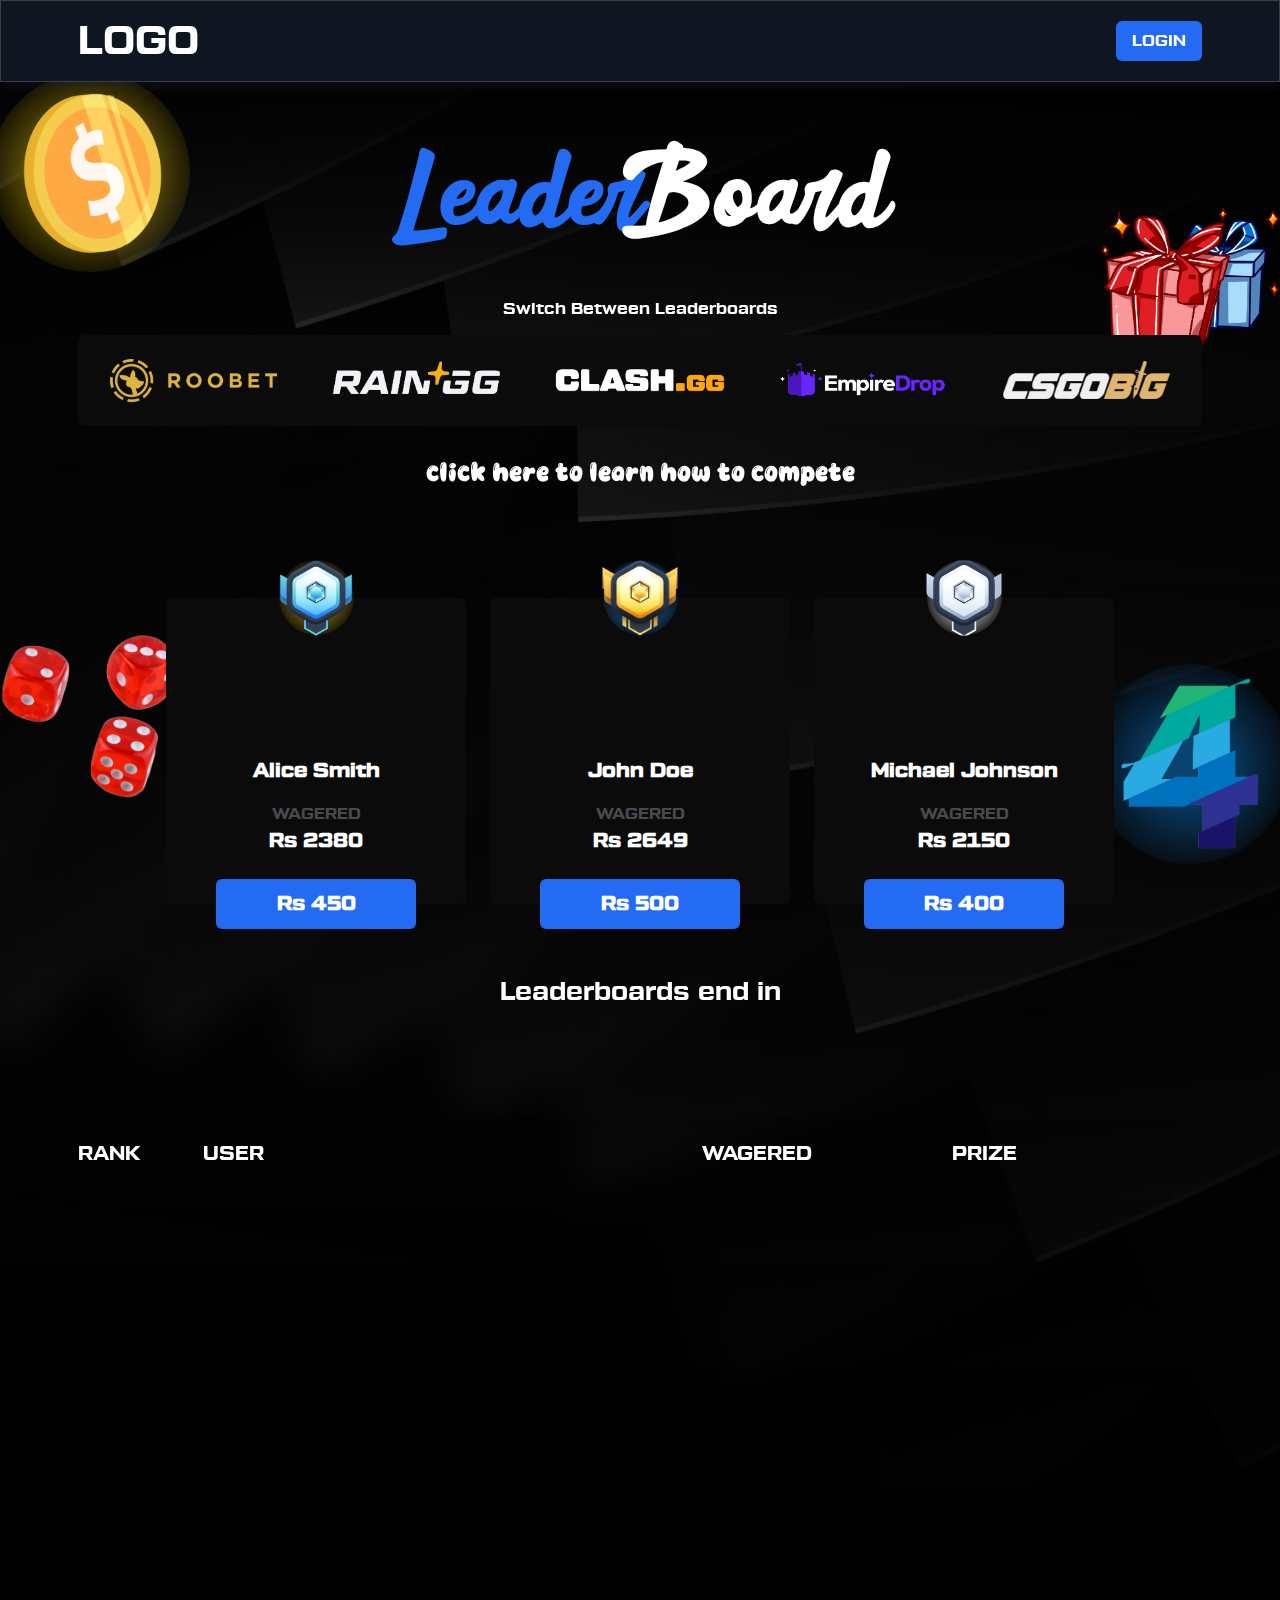
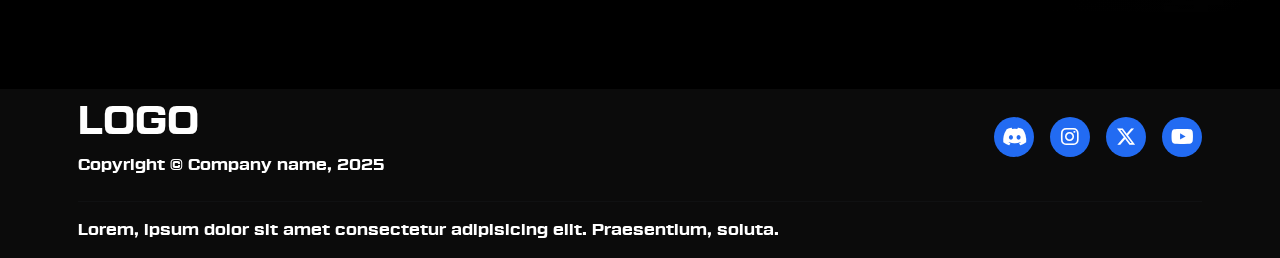
==== casesgg.html @ 365ee8fd "masssssssive upgrade" ====
<!DOCTYPE html>
<html lang="en">
  <head>
    <meta charset="UTF-8" />
    <meta name="viewport" content="width=device-width, initial-scale=1.0" />
    <title>Leadership board | CasesGG</title>
    <link
      rel="stylesheet"
      href="https://cdn.jsdelivr.net/npm/bootstrap@5.3.3/dist/css/bootstrap.min.css"
    />
    <!-- Owl Carousel CSS -->
    <link
      rel="stylesheet"
      href="https://cdnjs.cloudflare.com/ajax/libs/OwlCarousel2/2.3.4/assets/owl.carousel.min.css"
    />
    <link
      rel="stylesheet"
      href="https://cdnjs.cloudflare.com/ajax/libs/OwlCarousel2/2.3.4/assets/owl.theme.default.min.css"
    />
    <!--  -->
    <link rel="stylesheet" href="./assets/css/style.css" />
    <link rel="stylesheet" href="./assets/css/casesgg.css" />
    <!--  -->
    <link
      rel="stylesheet"
      href="https://cdnjs.cloudflare.com/ajax/libs/font-awesome/6.7.2/css/all.min.css"
      integrity="sha512-Evv84Mr4kqVGRNSgIGL/F/aIDqQb7xQ2vcrdIwxfjThSH8CSR7PBEakCr51Ck+w+/U6swU2Im1vVX0SVk9ABhg=="
      crossorigin="anonymous"
      referrerpolicy="no-referrer"
    />
    <!--  -->
    <link href="https://unpkg.com/aos@2.3.1/dist/aos.css" rel="stylesheet" />
    <!--  -->
  </head>
  <body>
    <!--  -->
    <nav
      class="nav-bar container-fluid p-0"
      data-aos="fade-down"
      data-aos-duration="1500"
    >
      <div class="container navbar-flex py-3 px-2">
        <div>
          <h1 class="logo tactic-font">LOGO</h1>
        </div>
        <div class="nav-login-btn">
          <p>Login</p>
        </div>
      </div>
    </nav>
    <!--  -->

    <!--  -->
    <div class="container-fluid p-0 flying-objects-container">
      <!--  -->
      <div class="object object1" data-aos="zoom-in" data-aos-duration="1500">
        <img src="./assets/images/objects/roobet/coin.png" alt="" />
      </div>
      <div class="object object2" data-aos="zoom-in" data-aos-duration="1500">
        <img src="./assets/images/objects/roobet/gift.png" alt="" />
      </div>
      <div class="object object3" data-aos="zoom-in" data-aos-duration="1500">
        <img src="./assets/images/objects/roobet/dice.png" alt="" />
      </div>
      <div class="object object4" data-aos="zoom-in" data-aos-duration="1500">
        <img src="./assets/images/objects/roobet/number.png" alt="" />
      </div>
      <!--  -->

      <div class="container py-4 px-2 pb-0" style="overflow-x: hidden">
        <h1 class="main-title">
          <span
            class="color1-text d-inline-block"
            data-aos="fade-right"
            data-aos-duration="1500"
            >Leader</span
          ><span
            class="d-inline-block"
            data-aos="fade-left"
            data-aos-duration="1500"
            >Board</span
          >
        </h1>

        <div class="text-center mt-2">
          <h2 class="switch-h2">Switch Between Leaderboards</h2>
          <div class="owl-carousel tabs"></div>
          <h2
            class="glass-hover-button"
            data-bs-toggle="modal"
            data-bs-target="#exampleModal"
          >
            click here to learn how to compete
          </h2>
        </div>
      </div>
      <!--  -->

      <!--  -->
      <div class="container winner-grid" id="winner-grid"></div>
      <!--  -->
    </div>

    <!--  -->
    <div class="container py-4 px-2">
      <h2 class="text-center mb-2">Leaderboards end in</h2>

      <div class="timer-flex">
        <div class="timer-box" data-aos="zoom-in" data-aos-duration="1500">
          <h2>26</h2>
          <p>Days</p>
        </div>
        <div class="timer-box" data-aos="zoom-in" data-aos-duration="1500">
          <h2>14</h2>
          <p>Hours</p>
        </div>
        <div class="timer-box" data-aos="zoom-in" data-aos-duration="1500">
          <h2>31</h2>
          <p>Mins</p>
        </div>
        <div class="timer-box" data-aos="zoom-in" data-aos-duration="1500">
          <h2>56</h2>
          <p>secs</p>
        </div>
      </div>
    </div>
    <!--  -->

    <!--  -->
    <div class="container-fluid p-0 black-background">
      <div class="container winner-table-container pt-4 px-2 pb-3">
        <div class="w-100">
          <div class="winners-table-head mb-3">
            <p>Rank</p>
            <p>user</p>
            <p>Wagered</p>
            <p>Prize</p>
          </div>

          <div class="winners-table" id="winners-table">
            <div class="winners-table-body">
              <p><span class="color1-text">#</span> 4</p>
              <p>Winner name</p>
              <p><span class="color1-text">Rs</span> 1234</p>
              <p><span class="color1-text">Rs</span> 1234</p>
            </div>
          </div>
        </div>
      </div>
      <!--  -->
      <footer class="container-fluid footer p-2 pt-0">
        <div class="container p-2">
          <div class="footer-flex">
            <div>
              <h1 class="tactic-font mb-2">LOGO</h1>
              <p>Copyright &copy; Company name, 2025</p>
            </div>
            <div>
              <ul class="social-icons">
                <li>
                  <a href="javascript:void(0)"
                    ><i class="fa-brands fa-discord"></i
                  ></a>
                </li>
                <li>
                  <a href="javascript:void(0)"
                    ><i class="fa-brands fa-instagram"></i
                  ></a>
                </li>
                <li>
                  <a href="javascript:void(0)"
                    ><i class="fa-brands fa-x-twitter"></i
                  ></a>
                </li>
                <li>
                  <a href="javascript:void(0)"
                    ><i class="fa-brands fa-youtube"></i
                  ></a>
                </li>
              </ul>
            </div>
          </div>
          <hr />
          <div>
            <p>
              Lorem, ipsum dolor sit amet consectetur adipisicing elit.
              Praesentium, soluta.
            </p>
          </div>
        </div>
      </footer>
    </div>

    <!--  -->
    <div
      class="modal fade"
      id="exampleModal"
      tabindex="-1"
      aria-labelledby="exampleModalLabel"
      aria-hidden="true"
    >
      <div class="modal-dialog modal-lg modal-dialog-centered">
        <div class="modal-content">
          <div class="modal-header justify-content-between">
            <h2 id="exampleModalLabel">How to compete</h2>
            <button
              class="modal-close-button"
              type="button"
              data-bs-dismiss="modal"
              aria-label="Close"
            >
              <i class="fa-solid fa-circle-xmark"></i>
            </button>
          </div>
          <div class="modal-body">
            <div class="mb-4">
              <h2>Option 1</h2>
              <ul>
                <li>
                  Signup using my code here -
                  <a href="#">https://roobet.com/?ref=gumbo</a>
                </li>
              </ul>
            </div>
            <div class="mb-4">
              <h2>Option 2</h2>
              <ul>
                <li>In the bottom left corner click "REDEEM"</li>
                <li>Type "GUMBO" in the promotional code text box.</li>
                <li>Click "REDEEM"</li>
              </ul>
            </div>
            <p class="text-muted">
              All players who are active and use code "GUMBO" will automatically
              be entered into the Roobet.com Monthly leaderboard.
            </p>
          </div>
        </div>
      </div>
    </div>
    <!--  -->
    <script src="https://cdnjs.cloudflare.com/ajax/libs/jquery/3.6.0/jquery.min.js"></script>
    <script src="https://cdnjs.cloudflare.com/ajax/libs/OwlCarousel2/2.3.4/owl.carousel.min.js"></script>
    <script src="https://cdn.jsdelivr.net/npm/bootstrap@5.3.3/dist/js/bootstrap.bundle.min.js"></script>
    <script src="https://unpkg.com/aos@2.3.1/dist/aos.js"></script>
    <!--  -->
    <script src="./assets/data/tabs.js"></script>
    <script src="./assets/data/winners.js"></script>
    <script>
      AOS.init({
        once: true,
      });
    </script>
  </body>
</html>
---- assets/css/style.css ----
* {
  padding: 0;
  margin: 0;
  box-sizing: border-box;
}
html {
  width: 100%;
  scroll-behavior: smooth;
}
@font-face {
  font-family: "black_street";
  src: url(../fonts/black_street.ttf);
}
@font-face {
  font-family: "tactic";
  src: url(../fonts/tactic.ttf);
}
@font-face {
  font-family: "game_bubble";
  src: url(../fonts/game_bubble.ttf);
}
:root {
  --radius: 6px;
  --transition: all 0.5s ease-in-out;
}
body {
  width: 100%;
  height: auto;
  overflow-x: hidden;
}
img {
  width: 100%;
  height: auto;
  object-fit: cover;
}
.nav-bar {
  box-shadow: rgba(50, 50, 93, 0.25) 0px 6px 12px -2px,
    rgba(0, 0, 0, 0.3) 0px 3px 7px -3px;
  position: sticky;
  top: 0;
  z-index: 10;
  border-radius: 0 !important;
  background: #141d2ebf;
  backdrop-filter: blur(15px);
  border-radius: var(--radius);
  border: 1px solid #ffffff2e;
  color: #fff;
}
.navbar-flex {
  display: flex;
  align-items: center;
  justify-content: space-between;
  margin: 0 auto;
}
.tactic-font {
  font-family: "tactic";
}
.nav-login-btn {
  background: var(--color1);
  border-radius: var(--radius);
  cursor: pointer;
  text-transform: uppercase;
  padding: 8px 16px;
}
h1 {
  font-size: 2.5rem;
  color: #fff;
  margin: 0;
}
h2 {
  font-size: 25px;
  font-family: "tactic";
  color: #fff;
  margin: 0;
}
p,
button,
li,
a,
th,
td {
  font-size: 1rem;
  font-family: "tactic";
  color: #fff;
  margin: 0;
}
.glass-dark {
  background: #141d2ebf;
  backdrop-filter: blur(15px);
  border-radius: var(--radius);
  border: 1px solid #ffffff2e;
  color: #fff;
}
.tabs {
  width: 100% !important;
  display: grid;
  grid-template-columns: repeat(6, 1fr);
  align-items: center;
  justify-content: center;
  gap: 8px;
  border-radius: var(--radius);
  margin: 16px auto 24px;
  padding: 8px;
  background: var(--color2);
  border-radius: var(--radius);
}
.tabs .tab {
  width: 100%;
  height: 75px !important;
  cursor: pointer;
  text-align: center;
  padding: 4px 24px;
  border-radius: var(--radius);
  display: grid;
  place-items: center;
}
.tabs .tab.active {
  background: linear-gradient(var(--color1Dark), var(--color1));
}
.tabs .tab.active img {
  filter: grayscale(1) brightness(100);
}
.tabs .tab h2 {
  text-transform: capitalize;
}
.timer-flex {
  display: flex;
  align-items: center;
  justify-content: center;
  gap: 16px;
}
.timer-box {
  text-align: center;
  width: 75px;
  height: 75px;
  display: flex;
  flex-direction: column;
  align-items: center;
  justify-content: center;
  background: var(--color2);
  border-radius: var(--radius);
}
.timer-box h2 {
  color: var(--color1);
}
.winner-grid {
  display: grid;
  grid-template-columns: repeat(3, minmax(250px, 300px));
  align-items: center;
  justify-content: center;
  gap: 24px;
  padding: 100px 8px 50px;
}
.winner-card {
  padding: 8px 8px 48px;
  position: relative;
  text-align: center;
  background: var(--color2);
  border-radius: var(--radius);
}
.rank {
  position: absolute;
  top: 0;
  left: 50%;
  transform: translate(-50%, -50%);
  width: 75px;
  height: 75px;
  display: grid;
  place-items: center;
}
.rank::before {
  content: "";
  position: absolute;
  top: 50%;
  left: 50%;
  width: 75px;
  height: 75px;
  border-radius: 50%;
  transform: translate(-50%, -50%);
  z-index: -1;
  opacity: 0.8;
  animation: glowEffect 1.5s infinite alternate ease-in-out;
}
.rank1::before {
  background: radial-gradient(circle, #1b98ff 20%, #ffd70000 80%);
}
.rank2::before {
  background: radial-gradient(circle, #ffd700b3 20%, #ffd70000 80%);
}
.rank3::before {
  background: radial-gradient(circle, #fff 20%, #ffd70000 80%);
}
.rank img {
  width: 75px !important;
  height: 75px !important;
}
.winner-img {
  width: 100px;
  height: 100px;
  margin: 42px auto 8px;
  border-radius: 50%;
  overflow: hidden;
}
.winner-name,
.winner-wagered {
  font-weight: bold;
  font-size: 20px;
}
.color1-text {
  color: var(--color1);
}
.prize-box {
  position: absolute;
  bottom: 0;
  left: 50%;
  transform: translate(-50%, 50%);
  background: var(--color1);
  width: 200px;
  padding: 8px;
  border-radius: var(--radius);
  border: 2px solid var(--color1);
}
.winner-grid .order-md-2 {
  transform: translateY(-50px);
}
.winner-table-container {
  width: 100%;
  overflow-x: auto;
  overflow-y: hidden;
}
.winners-table {
  width: 100%;
}
.winners-table-head,
.winners-table-body {
  display: grid;
  grid-template-columns: 1fr 4fr 2fr 2fr;
}
.winners-table-head p {
  text-transform: uppercase;
  font-size: 20px;
}
.winners-table-body {
  padding: 16px 8px;
  background: var(--color2);
  border-radius: var(--radius);
}
.winners-table-body .text-muted {
  display: none;
}
.footer-flex {
  display: flex;
  align-items: center;
  justify-content: space-between;
  gap: 8px;
  margin-bottom: 24px;
}
.social-icons {
  padding: 0;
  margin: 0;
  display: flex;
  align-items: center;
  justify-content: flex-end;
  gap: 16px;
  list-style: none;
}
.social-icons li a {
  width: 40px;
  height: 40px;
  background: var(--color1);
  display: grid;
  place-items: center;
  text-decoration: none;
  font-size: 20px;
  border-radius: 50%;
}
footer {
  border-radius: 0 !important;
  background: var(--color2);
}
.text-muted {
  color: #5b6065bf !important;
}
.main-title {
  text-align: center;
  font-size: 8rem;
  font-family: "black_street";
  padding: 16px 0;
}
.prize-money {
  font-size: 3.5rem;
  font-family: "tactic";
  text-shadow: 0 0 20px var(--color1);
  width: fit-content;
}
.flying-objects-container {
  overflow: hidden !important;
  position: relative;
}
.flying-objects-container .object {
  width: 180px;
  height: 180px;
  pointer-events: none;
  user-select: none;
  z-index: -1;
  position: absolute;
  animation: objects 5s infinite alternate-reverse ease-in-out;
}
.flying-objects-container .object1 {
  top: 0;
  left: 0;
}
.flying-objects-container .object2 {
  top: 100px;
  right: 0;
}
.flying-objects-container .object3 {
  bottom: 150px;
  left: 0;
}
.flying-objects-container .object4 {
  bottom: 100px;
  right: 0;
}
@keyframes objects {
  from {
    transform: translateY(0) scale(0.9);
  }
  to {
    transform: translateY(50px) scale(1);
  }
}
.switch-h2 {
  font-size: 16px;
}
/*  */
.flying-objects-container .object::before {
  content: "";
  position: absolute;
  top: 50%;
  left: 50%;
  width: 200px; /* Slightly bigger than the object */
  height: 200px;
  border-radius: 50%;
  transform: translate(-50%, -50%);
  z-index: -1; /* Puts it behind the object */
  opacity: 0.8;
  animation: glowEffect 1.5s infinite alternate ease-in-out;
}
.flying-objects-container .object1::before {
  background: radial-gradient(circle, #ffd700b3 20%, #ffd70000 80%);
}
.flying-objects-container .object4::before {
  background: radial-gradient(circle, #0f73c5b3 20%, #ffd70000 80%);
}
@keyframes glowEffect {
  from {
    opacity: 0.5;
    filter: blur(8px);
  }
  to {
    opacity: 1;
    filter: blur(15px);
  }
}
.glass-hover-button {
  width: fit-content;
  padding: 8px 16px;
  margin: 0 auto;
  cursor: pointer;
  border: 1px solid transparent;
  font-family: "game_bubble";
  transition: var(--transition);
}
.glass-hover-button:hover {
  background: #31313131;
  backdrop-filter: blur(4px);
  border-radius: var(--radius);
  border: 1px solid #ffffff2e;
}
.modal-content {
  background: var(--color2);
}
.modal-header h2 {
  font-family: "game_bubble";
}
.modal-header {
  background: transparent !important;
  border-bottom: none !important;
}
.modal-close-button {
  background: transparent !important;
  border: none !important;
  font-size: 25px !important;
}
.black-background {
  background: linear-gradient(180deg, transparent 0%, #000000 100%);
}

@media screen and (max-width: 992px) {
  .winner-grid {
    grid-template-columns: repeat(3, 1fr);
  }
  .prize-box {
    width: 150px;
  }
}
@media screen and (max-width: 768px) {
  .container {
    max-width: 100% !important;
    width: 100% !important;
  }
}
@media screen and (max-width: 767px) {
  .winner-grid {
    grid-template-columns: 300px;
    gap: 100px;
    padding: 50px 8px;
  }
  .winner-grid .order-md-2 {
    transform: translateY(0);
  }
  .prize-box {
    width: 150px;
  }
  .winners-table-body {
    grid-template-columns: repeat(3, 1fr);
    grid-template-rows: repeat(3, 1fr);
    padding: 8px;
  }
  .winners-table-body .wt-rank {
    grid-area: 2 / 1 / 3 / 2;
  }
  .winners-table-body .wt-name {
    grid-area: 1 / 2 / 2 / 4;
  }
  .winners-table-body .wt-wagered {
    grid-area: 2 / 2 / 3 / 4;
  }
  .winners-table-body .wt-prize {
    grid-area: 3 / 2 / 4 / 4;
  }
  .footer-flex {
    flex-direction: column;
    align-items: stretch;
    gap: 24px;
  }
  .social-icons {
    justify-content: flex-start;
  }
  .winner-grid .order-md-2 {
    transform: translateY(0) !important;
  }
  .flying-objects-container .object3 {
    bottom: 50%;
  }
  .flying-objects-container .object4 {
    bottom: 50%;
  }
  .winners-table-head {
    display: none;
  }
  .winners-table-body .text-muted {
    display: inline;
  }
  .flying-objects-container .object {
    opacity: 0.5 !important;
  }
}
@media screen and (max-width: 576px) {
  .main-title {
    font-size: 20vw;
    padding: 24px 0;
  }
  .flying-objects-container .object {
    width: 150px;
    height: 150px;
  }
  .flying-objects-container .object2 {
    top: 150px;
  }
  h2 {
    font-size: 18px;
  }
}
@media screen and (max-width: 575px) {
  .modal-header,
  .modal-body {
    padding: 8px !important;
  }
}
@media screen and (max-width: 450px) {
  .timer-flex {
    justify-content: center;
    gap: 8px;
  }
  .timer-box {
    width: 56px;
    height: 60px;
  }
  .timer-box h2 {
    font-size: 20px;
  }
  .timer-box p {
    font-size: 14px;
  }
  .winner-grid {
    grid-template-columns: 1fr;
  }
  .prize-money {
    font-size: 2.5rem;
  }
}
---- assets/css/casesgg.css ----
body {
  background: linear-gradient(180deg, #000000 0%, #0000007e 20%, #000000 100%),
    url("../images/background/casesgg.jpg") center / cover no-repeat;
}
:root {
  --color1: #226bf2;
  --color1Dark: #002f86;
  --color2: #0b0b0b;
}
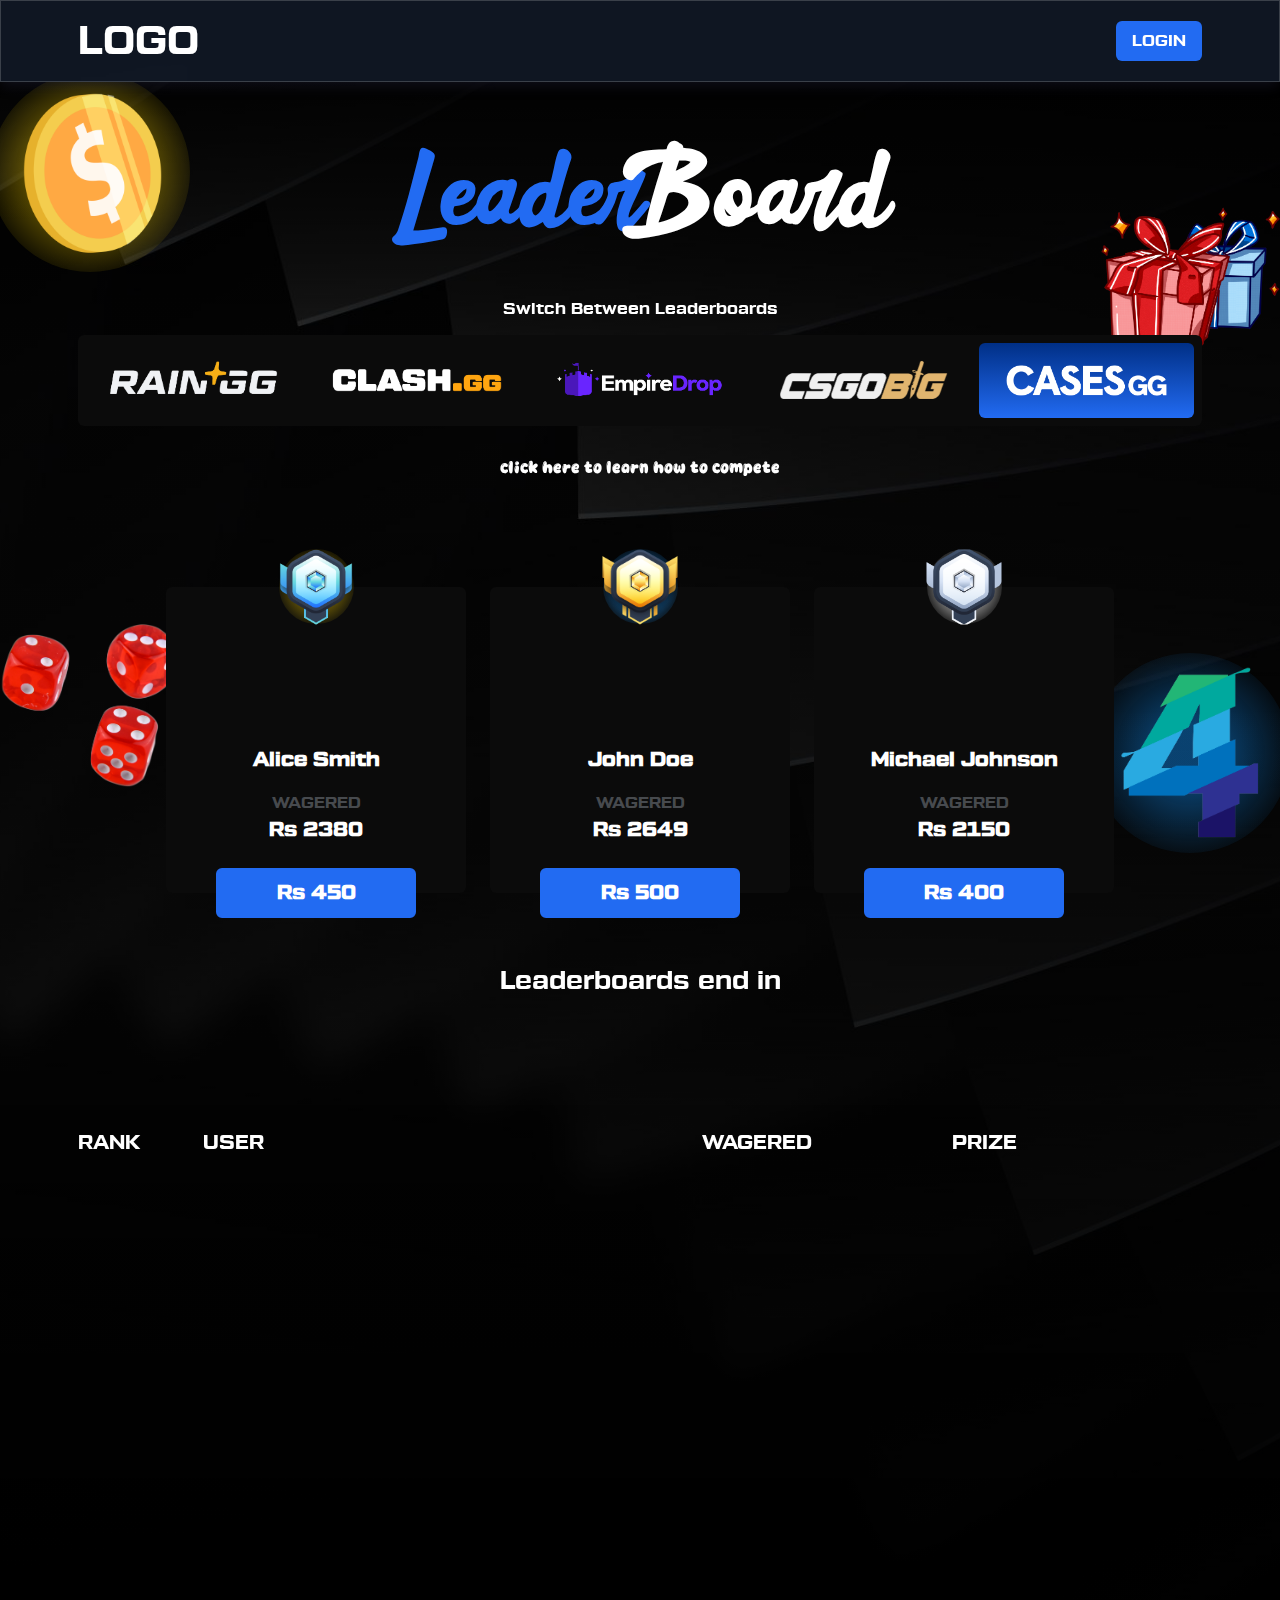
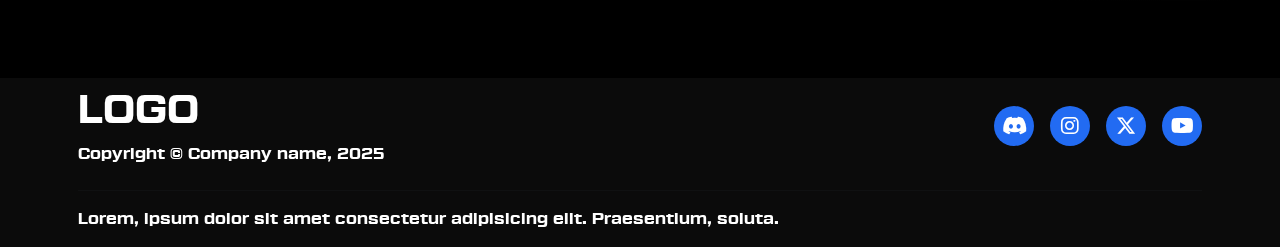
==== commit f2b5604a: "dynamic timer" ====
--- a/casesgg.html
+++ b/casesgg.html
@@ -246,6 +246,7 @@
     <!--  -->
     <script src="./assets/data/tabs.js"></script>
     <script src="./assets/data/winners.js"></script>
+    <script src="./assets/data/casegg.js"></script>
     <script>
       AOS.init({
         once: true,
--- a/assets/css/style.css
+++ b/assets/css/style.css
@@ -371,6 +371,7 @@
   border: 1px solid transparent;
   font-family: "game_bubble";
   transition: var(--transition);
+  font-size: 16px;
 }
 .glass-hover-button:hover {
   background: #31313131;
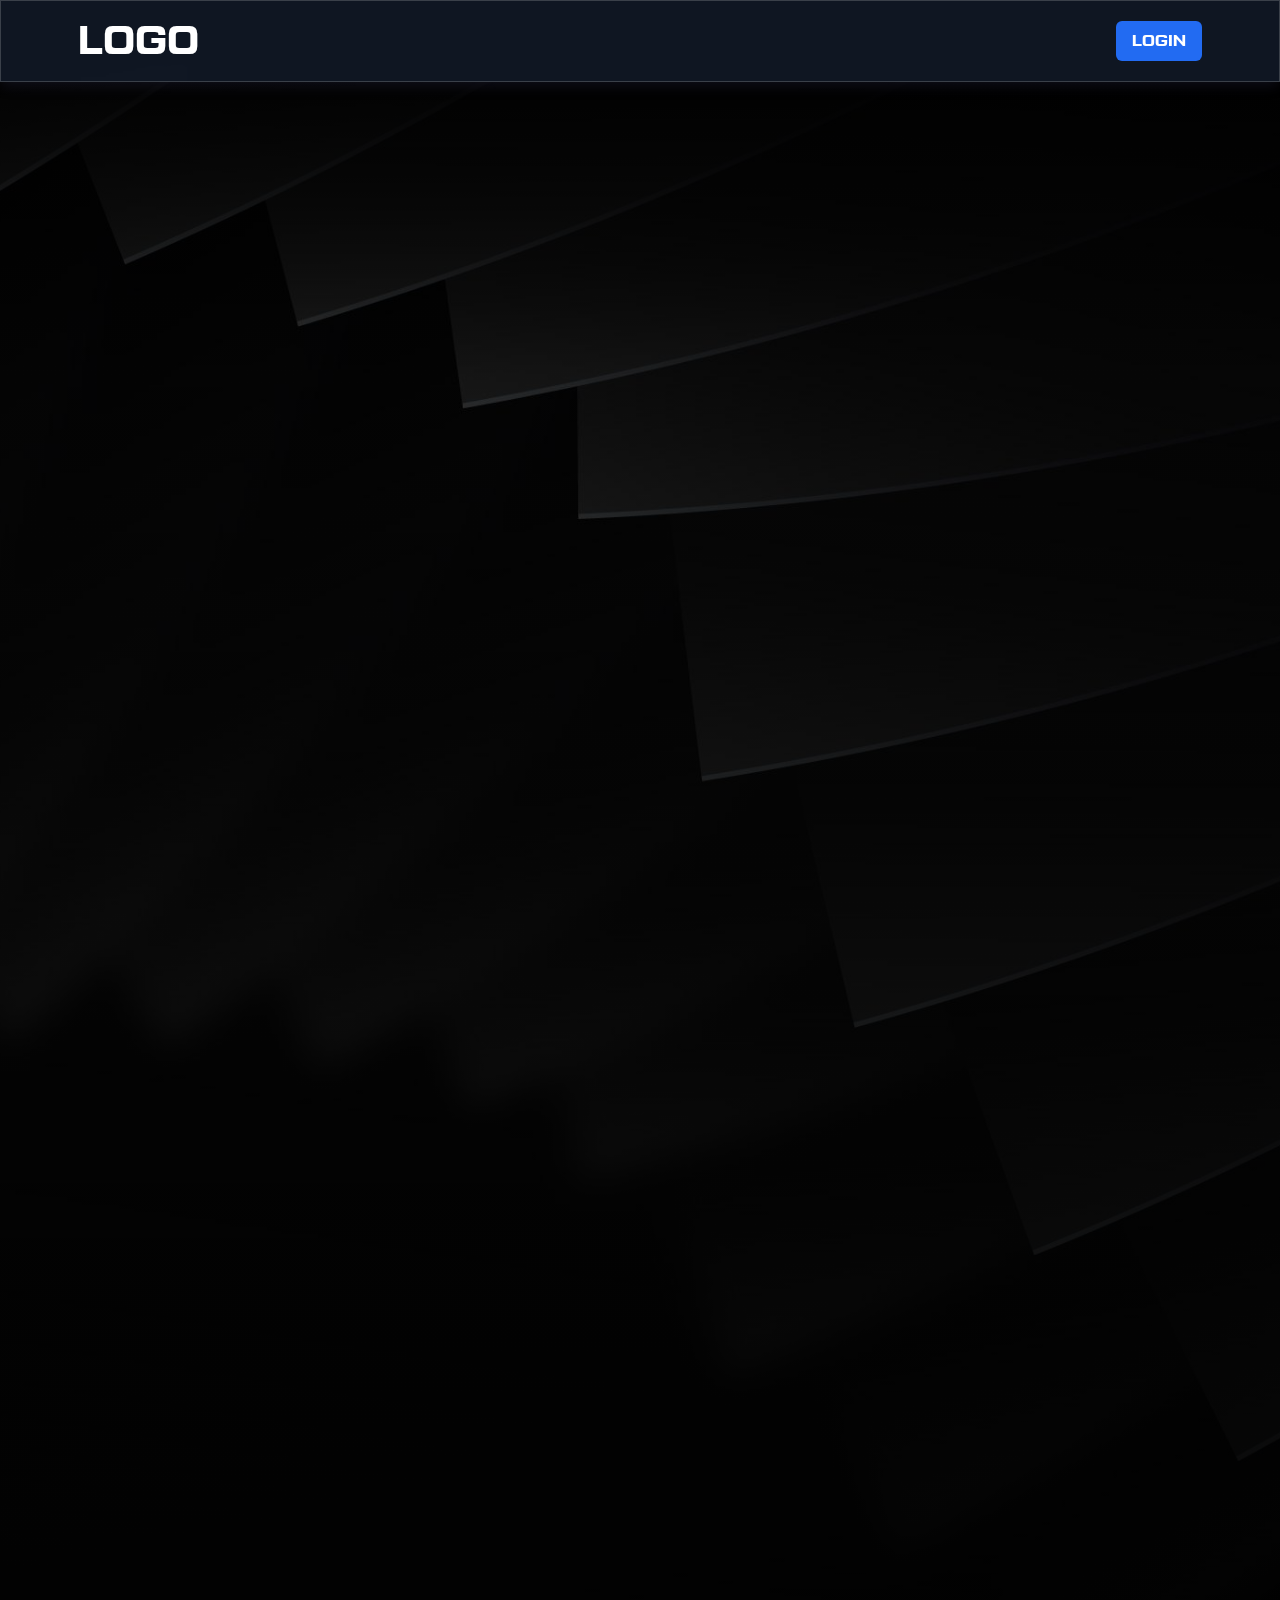
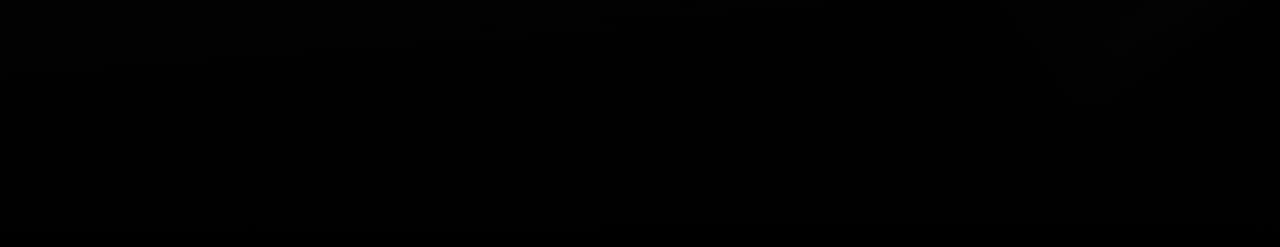
==== commit 06eaa7cc: "page load animation" ====
--- a/casesgg.html
+++ b/casesgg.html
@@ -50,190 +50,193 @@
     </nav>
     <!--  -->
 
-    <!--  -->
-    <div class="container-fluid p-0 flying-objects-container">
-      <!--  -->
-      <div class="object object1" data-aos="zoom-in" data-aos-duration="1500">
-        <img src="./assets/images/objects/roobet/coin.png" alt="" />
-      </div>
-      <div class="object object2" data-aos="zoom-in" data-aos-duration="1500">
-        <img src="./assets/images/objects/roobet/gift.png" alt="" />
-      </div>
-      <div class="object object3" data-aos="zoom-in" data-aos-duration="1500">
-        <img src="./assets/images/objects/roobet/dice.png" alt="" />
-      </div>
-      <div class="object object4" data-aos="zoom-in" data-aos-duration="1500">
-        <img src="./assets/images/objects/roobet/number.png" alt="" />
-      </div>
-      <!--  -->
-
-      <div class="container py-4 px-2 pb-0" style="overflow-x: hidden">
-        <h1 class="main-title">
-          <span
-            class="color1-text d-inline-block"
-            data-aos="fade-right"
-            data-aos-duration="1500"
-            >Leader</span
-          ><span
-            class="d-inline-block"
-            data-aos="fade-left"
-            data-aos-duration="1500"
-            >Board</span
-          >
-        </h1>
-
-        <div class="text-center mt-2">
-          <h2 class="switch-h2">Switch Between Leaderboards</h2>
-          <div class="owl-carousel tabs"></div>
-          <h2
-            class="glass-hover-button"
-            data-bs-toggle="modal"
-            data-bs-target="#exampleModal"
-          >
-            click here to learn how to compete
-          </h2>
-        </div>
-      </div>
-      <!--  -->
-
-      <!--  -->
-      <div class="container winner-grid" id="winner-grid"></div>
-      <!--  -->
-    </div>
-
-    <!--  -->
-    <div class="container py-4 px-2">
-      <h2 class="text-center mb-2">Leaderboards end in</h2>
-
-      <div class="timer-flex">
-        <div class="timer-box" data-aos="zoom-in" data-aos-duration="1500">
-          <h2>26</h2>
-          <p>Days</p>
-        </div>
-        <div class="timer-box" data-aos="zoom-in" data-aos-duration="1500">
-          <h2>14</h2>
-          <p>Hours</p>
-        </div>
-        <div class="timer-box" data-aos="zoom-in" data-aos-duration="1500">
-          <h2>31</h2>
-          <p>Mins</p>
-        </div>
-        <div class="timer-box" data-aos="zoom-in" data-aos-duration="1500">
-          <h2>56</h2>
-          <p>secs</p>
-        </div>
-      </div>
-    </div>
-    <!--  -->
-
-    <!--  -->
-    <div class="container-fluid p-0 black-background">
-      <div class="container winner-table-container pt-4 px-2 pb-3">
-        <div class="w-100">
-          <div class="winners-table-head mb-3">
-            <p>Rank</p>
-            <p>user</p>
-            <p>Wagered</p>
-            <p>Prize</p>
-          </div>
-
-          <div class="winners-table" id="winners-table">
-            <div class="winners-table-body">
-              <p><span class="color1-text">#</span> 4</p>
-              <p>Winner name</p>
-              <p><span class="color1-text">Rs</span> 1234</p>
-              <p><span class="color1-text">Rs</span> 1234</p>
-            </div>
-          </div>
-        </div>
-      </div>
-      <!--  -->
-      <footer class="container-fluid footer p-2 pt-0">
-        <div class="container p-2">
-          <div class="footer-flex">
+    <div class="website">
+      <!--  -->
+      <div class="container-fluid p-0 flying-objects-container">
+        <!--  -->
+        <div class="object object1" data-aos="zoom-in" data-aos-duration="1500">
+          <img src="./assets/images/objects/roobet/coin.png" alt="" />
+        </div>
+        <div class="object object2" data-aos="zoom-in" data-aos-duration="1500">
+          <img src="./assets/images/objects/roobet/gift.png" alt="" />
+        </div>
+        <div class="object object3" data-aos="zoom-in" data-aos-duration="1500">
+          <img src="./assets/images/objects/roobet/dice.png" alt="" />
+        </div>
+        <div class="object object4" data-aos="zoom-in" data-aos-duration="1500">
+          <img src="./assets/images/objects/roobet/number.png" alt="" />
+        </div>
+        <!--  -->
+
+        <div class="container py-4 px-2 pb-0" style="overflow-x: hidden">
+          <h1 class="main-title">
+            <span
+              class="color1-text d-inline-block"
+              data-aos="fade-right"
+              data-aos-duration="1500"
+              >Leader</span
+            ><span
+              class="d-inline-block"
+              data-aos="fade-left"
+              data-aos-duration="1500"
+              >Board</span
+            >
+          </h1>
+
+          <div class="text-center mt-2">
+            <h2 class="switch-h2">Switch Between Leaderboards</h2>
+            <div class="owl-carousel tabs"></div>
+            <h2
+              class="glass-hover-button"
+              data-bs-toggle="modal"
+              data-bs-target="#exampleModal"
+            >
+              click here to learn how to compete
+            </h2>
+          </div>
+        </div>
+        <!--  -->
+
+        <!--  -->
+        <div class="container winner-grid" id="casegg-winner-grid"></div>
+        <!--  -->
+      </div>
+
+      <!--  -->
+      <div class="container py-4 px-2">
+        <h2 class="text-center mb-2">Leaderboards end in</h2>
+
+        <div class="timer-flex">
+          <div class="timer-box" data-aos="zoom-in" data-aos-duration="1500">
+            <h2>26</h2>
+            <p>Days</p>
+          </div>
+          <div class="timer-box" data-aos="zoom-in" data-aos-duration="1500">
+            <h2>14</h2>
+            <p>Hours</p>
+          </div>
+          <div class="timer-box" data-aos="zoom-in" data-aos-duration="1500">
+            <h2>31</h2>
+            <p>Mins</p>
+          </div>
+          <div class="timer-box" data-aos="zoom-in" data-aos-duration="1500">
+            <h2>56</h2>
+            <p>secs</p>
+          </div>
+        </div>
+      </div>
+      <!--  -->
+
+      <!--  -->
+      <div class="container-fluid p-0 black-background">
+        <div class="container winner-table-container pt-4 px-2 pb-3">
+          <div class="w-100">
+            <div class="winners-table-head mb-3">
+              <p>Rank</p>
+              <p>user</p>
+              <p>Wagered</p>
+              <p>Prize</p>
+            </div>
+
+            <div class="winners-table" id="casegg-winners-table">
+              <div class="winners-table-body">
+                <p><span class="color1-text">#</span> 4</p>
+                <p>Winner name</p>
+                <p><span class="color1-text">Rs</span> 1234</p>
+                <p><span class="color1-text">Rs</span> 1234</p>
+              </div>
+            </div>
+          </div>
+        </div>
+        <!--  -->
+        <footer class="container-fluid footer p-2 pt-0">
+          <div class="container p-2">
+            <div class="footer-flex">
+              <div>
+                <h1 class="tactic-font mb-2">LOGO</h1>
+                <p>Copyright &copy; Company name, 2025</p>
+              </div>
+              <div>
+                <ul class="social-icons">
+                  <li>
+                    <a href="javascript:void(0)"
+                      ><i class="fa-brands fa-discord"></i
+                    ></a>
+                  </li>
+                  <li>
+                    <a href="javascript:void(0)"
+                      ><i class="fa-brands fa-instagram"></i
+                    ></a>
+                  </li>
+                  <li>
+                    <a href="javascript:void(0)"
+                      ><i class="fa-brands fa-x-twitter"></i
+                    ></a>
+                  </li>
+                  <li>
+                    <a href="javascript:void(0)"
+                      ><i class="fa-brands fa-youtube"></i
+                    ></a>
+                  </li>
+                </ul>
+              </div>
+            </div>
+            <hr />
             <div>
-              <h1 class="tactic-font mb-2">LOGO</h1>
-              <p>Copyright &copy; Company name, 2025</p>
-            </div>
-            <div>
-              <ul class="social-icons">
-                <li>
-                  <a href="javascript:void(0)"
-                    ><i class="fa-brands fa-discord"></i
-                  ></a>
-                </li>
-                <li>
-                  <a href="javascript:void(0)"
-                    ><i class="fa-brands fa-instagram"></i
-                  ></a>
-                </li>
-                <li>
-                  <a href="javascript:void(0)"
-                    ><i class="fa-brands fa-x-twitter"></i
-                  ></a>
-                </li>
-                <li>
-                  <a href="javascript:void(0)"
-                    ><i class="fa-brands fa-youtube"></i
-                  ></a>
-                </li>
-              </ul>
-            </div>
-          </div>
-          <hr />
-          <div>
-            <p>
-              Lorem, ipsum dolor sit amet consectetur adipisicing elit.
-              Praesentium, soluta.
-            </p>
-          </div>
-        </div>
-      </footer>
-    </div>
-
-    <!--  -->
-    <div
-      class="modal fade"
-      id="exampleModal"
-      tabindex="-1"
-      aria-labelledby="exampleModalLabel"
-      aria-hidden="true"
-    >
-      <div class="modal-dialog modal-lg modal-dialog-centered">
-        <div class="modal-content">
-          <div class="modal-header justify-content-between">
-            <h2 id="exampleModalLabel">How to compete</h2>
-            <button
-              class="modal-close-button"
-              type="button"
-              data-bs-dismiss="modal"
-              aria-label="Close"
-            >
-              <i class="fa-solid fa-circle-xmark"></i>
-            </button>
-          </div>
-          <div class="modal-body">
-            <div class="mb-4">
-              <h2>Option 1</h2>
-              <ul>
-                <li>
-                  Signup using my code here -
-                  <a href="#">https://roobet.com/?ref=gumbo</a>
-                </li>
-              </ul>
-            </div>
-            <div class="mb-4">
-              <h2>Option 2</h2>
-              <ul>
-                <li>In the bottom left corner click "REDEEM"</li>
-                <li>Type "GUMBO" in the promotional code text box.</li>
-                <li>Click "REDEEM"</li>
-              </ul>
-            </div>
-            <p class="text-muted">
-              All players who are active and use code "GUMBO" will automatically
-              be entered into the Roobet.com Monthly leaderboard.
-            </p>
+              <p>
+                Lorem, ipsum dolor sit amet consectetur adipisicing elit.
+                Praesentium, soluta.
+              </p>
+            </div>
+          </div>
+        </footer>
+      </div>
+
+      <!--  -->
+      <div
+        class="modal fade"
+        id="exampleModal"
+        tabindex="-1"
+        aria-labelledby="exampleModalLabel"
+        aria-hidden="true"
+      >
+        <div class="modal-dialog modal-lg modal-dialog-centered">
+          <div class="modal-content">
+            <div class="modal-header justify-content-between">
+              <h2 id="exampleModalLabel">How to compete</h2>
+              <button
+                class="modal-close-button"
+                type="button"
+                data-bs-dismiss="modal"
+                aria-label="Close"
+              >
+                <i class="fa-solid fa-circle-xmark"></i>
+              </button>
+            </div>
+            <div class="modal-body">
+              <div class="mb-4">
+                <h2>Option 1</h2>
+                <ul>
+                  <li>
+                    Signup using my code here -
+                    <a href="#">https://roobet.com/?ref=gumbo</a>
+                  </li>
+                </ul>
+              </div>
+              <div class="mb-4">
+                <h2>Option 2</h2>
+                <ul>
+                  <li>In the bottom left corner click "REDEEM"</li>
+                  <li>Type "GUMBO" in the promotional code text box.</li>
+                  <li>Click "REDEEM"</li>
+                </ul>
+              </div>
+              <p class="text-muted">
+                All players who are active and use code "GUMBO" will
+                automatically be entered into the Roobet.com Monthly
+                leaderboard.
+              </p>
+            </div>
           </div>
         </div>
       </div>
@@ -244,8 +247,8 @@
     <script src="https://cdn.jsdelivr.net/npm/bootstrap@5.3.3/dist/js/bootstrap.bundle.min.js"></script>
     <script src="https://unpkg.com/aos@2.3.1/dist/aos.js"></script>
     <!--  -->
+    <script src="./assets/data/script.js"></script>
     <script src="./assets/data/tabs.js"></script>
-    <script src="./assets/data/winners.js"></script>
     <script src="./assets/data/casegg.js"></script>
     <script>
       AOS.init({
--- a/assets/css/style.css
+++ b/assets/css/style.css
@@ -27,6 +27,30 @@
   width: 100%;
   height: auto;
   overflow-x: hidden;
+}
+.website {
+  opacity: 1;
+  transition: opacity 2s ease-in-out;
+  transform-origin: top;
+  z-index: 10;
+  position: relative;
+}
+.website.fade-out {
+  opacity: 0;
+}
+.website.fade-in {
+  opacity: 0;
+  animation: fadeIn 1s ease-in-out forwards;
+}
+@keyframes fadeIn {
+  from {
+    transform: scale(0.8);
+    opacity: 0;
+  }
+  to {
+    opacity: 1;
+    transform: scale(1);
+  }
 }
 img {
   width: 100%;
@@ -113,11 +137,13 @@
   border-radius: var(--radius);
   display: grid;
   place-items: center;
+  transition: all 1s ease-in-out;
 }
 .tabs .tab.active {
   background: linear-gradient(var(--color1Dark), var(--color1));
 }
-.tabs .tab.active img {
+.tabs .tab.active img,
+.tabs .tab:hover img {
   filter: grayscale(1) brightness(100);
 }
 .tabs .tab h2 {
@@ -512,3 +538,23 @@
     font-size: 2.5rem;
   }
 }
+
+/*  */
+.tabs .roobet:hover {
+  background: linear-gradient(#694800, #eca817);
+}
+.tabs .raingg:hover {
+  background: linear-gradient(#7a0000, #ec1717);
+}
+.tabs .clashgg:hover {
+  background: linear-gradient(#007011, #30f54c);
+}
+.tabs .empiredrop:hover {
+  background: linear-gradient(#240070, #6322f2);
+}
+.tabs .csgobig:hover {
+  background: linear-gradient(#773a00, #f28622);
+}
+.tabs .casesgg:hover {
+  background: linear-gradient(#002f86, #226bf2);
+}
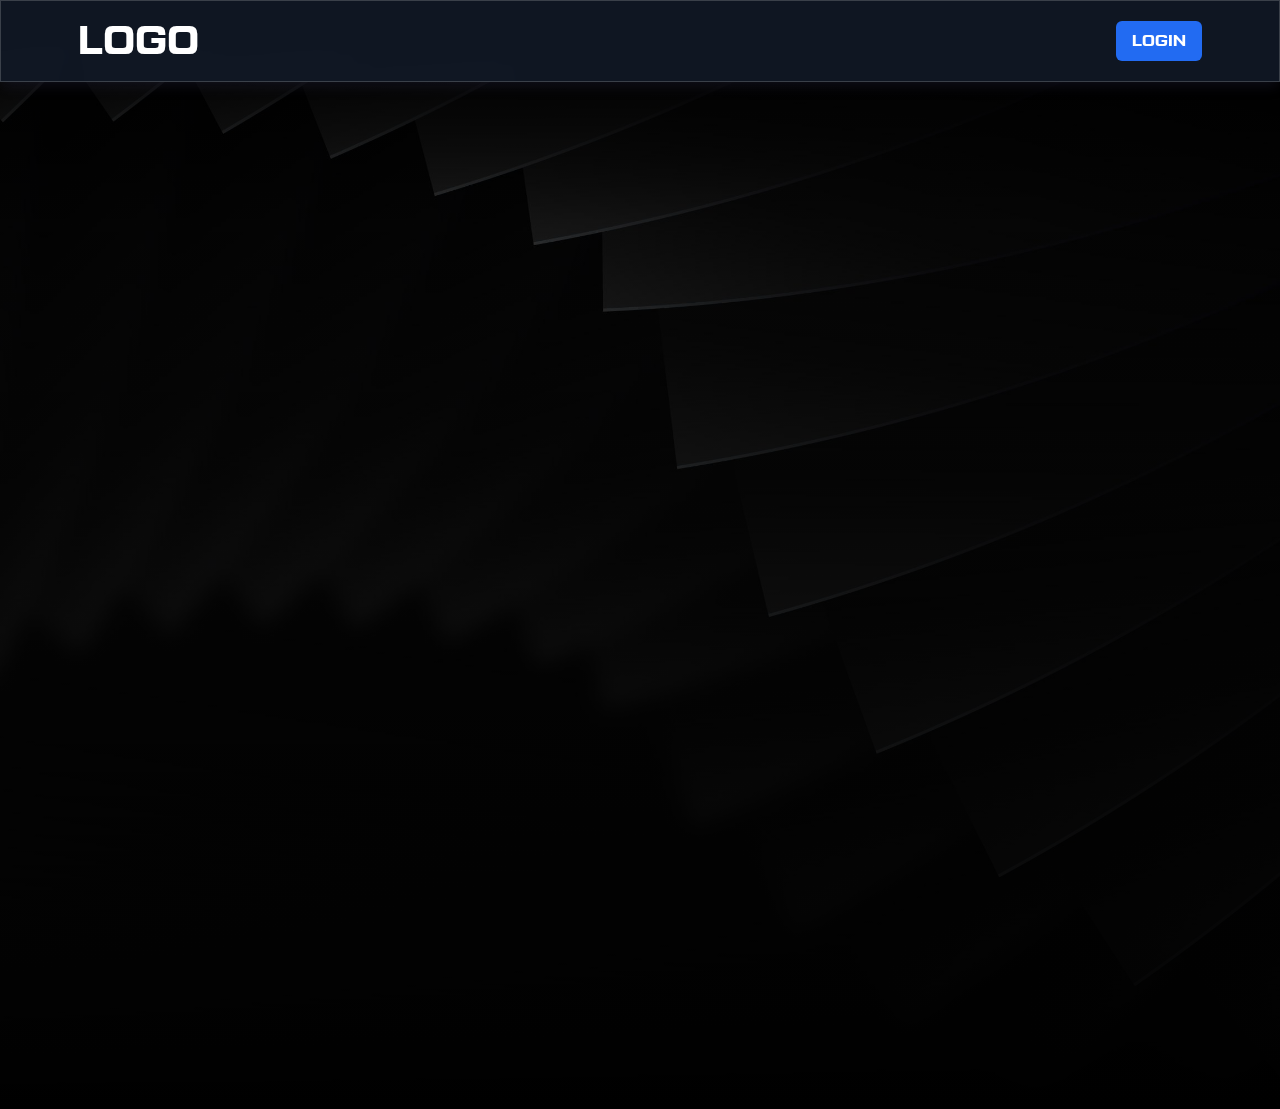
==== commit 70515a37: "implemented JSON files" ====
--- a/casesgg.html
+++ b/casesgg.html
@@ -191,52 +191,51 @@
           </div>
         </footer>
       </div>
-
-      <!--  -->
-      <div
-        class="modal fade"
-        id="exampleModal"
-        tabindex="-1"
-        aria-labelledby="exampleModalLabel"
-        aria-hidden="true"
-      >
-        <div class="modal-dialog modal-lg modal-dialog-centered">
-          <div class="modal-content">
-            <div class="modal-header justify-content-between">
-              <h2 id="exampleModalLabel">How to compete</h2>
-              <button
-                class="modal-close-button"
-                type="button"
-                data-bs-dismiss="modal"
-                aria-label="Close"
-              >
-                <i class="fa-solid fa-circle-xmark"></i>
-              </button>
-            </div>
-            <div class="modal-body">
-              <div class="mb-4">
-                <h2>Option 1</h2>
-                <ul>
-                  <li>
-                    Signup using my code here -
-                    <a href="#">https://roobet.com/?ref=gumbo</a>
-                  </li>
-                </ul>
-              </div>
-              <div class="mb-4">
-                <h2>Option 2</h2>
-                <ul>
-                  <li>In the bottom left corner click "REDEEM"</li>
-                  <li>Type "GUMBO" in the promotional code text box.</li>
-                  <li>Click "REDEEM"</li>
-                </ul>
-              </div>
-              <p class="text-muted">
-                All players who are active and use code "GUMBO" will
-                automatically be entered into the Roobet.com Monthly
-                leaderboard.
-              </p>
-            </div>
+    </div>
+
+    <!--  -->
+    <div
+      class="modal fade"
+      id="exampleModal"
+      tabindex="-1"
+      aria-labelledby="exampleModalLabel"
+      aria-hidden="true"
+    >
+      <div class="modal-dialog modal-lg modal-dialog-centered">
+        <div class="modal-content">
+          <div class="modal-header justify-content-between">
+            <h2 id="exampleModalLabel">How to compete</h2>
+            <button
+              class="modal-close-button"
+              type="button"
+              data-bs-dismiss="modal"
+              aria-label="Close"
+            >
+              <i class="fa-solid fa-circle-xmark"></i>
+            </button>
+          </div>
+          <div class="modal-body">
+            <div class="mb-4">
+              <h2>Option 1</h2>
+              <ul>
+                <li>
+                  Signup using my code here -
+                  <a href="#">https://roobet.com/?ref=gumbo</a>
+                </li>
+              </ul>
+            </div>
+            <div class="mb-4">
+              <h2>Option 2</h2>
+              <ul>
+                <li>In the bottom left corner click "REDEEM"</li>
+                <li>Type "GUMBO" in the promotional code text box.</li>
+                <li>Click "REDEEM"</li>
+              </ul>
+            </div>
+            <p class="text-muted">
+              All players who are active and use code "GUMBO" will automatically
+              be entered into the Roobet.com Monthly leaderboard.
+            </p>
           </div>
         </div>
       </div>
--- a/assets/css/style.css
+++ b/assets/css/style.css
@@ -62,7 +62,7 @@
     rgba(0, 0, 0, 0.3) 0px 3px 7px -3px;
   position: sticky;
   top: 0;
-  z-index: 10;
+  z-index: 15;
   border-radius: 0 !important;
   background: #141d2ebf;
   backdrop-filter: blur(15px);
